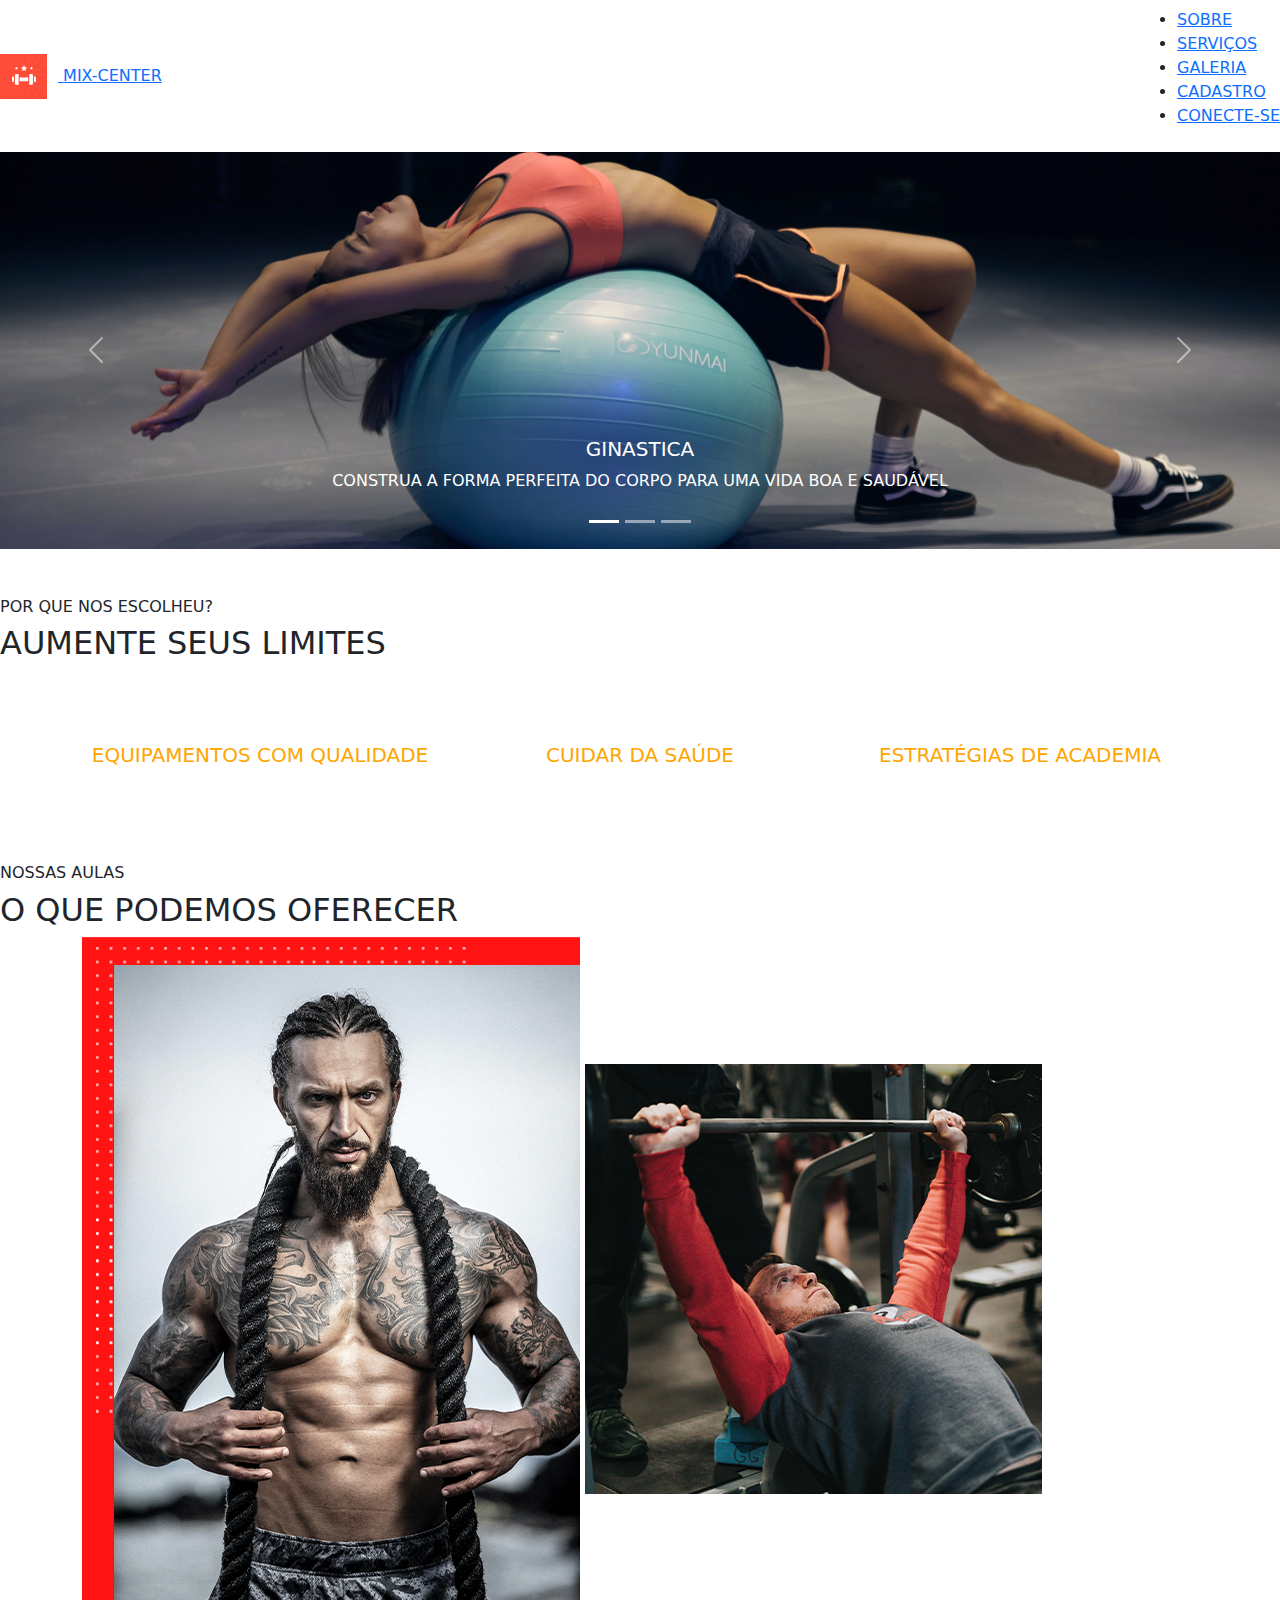
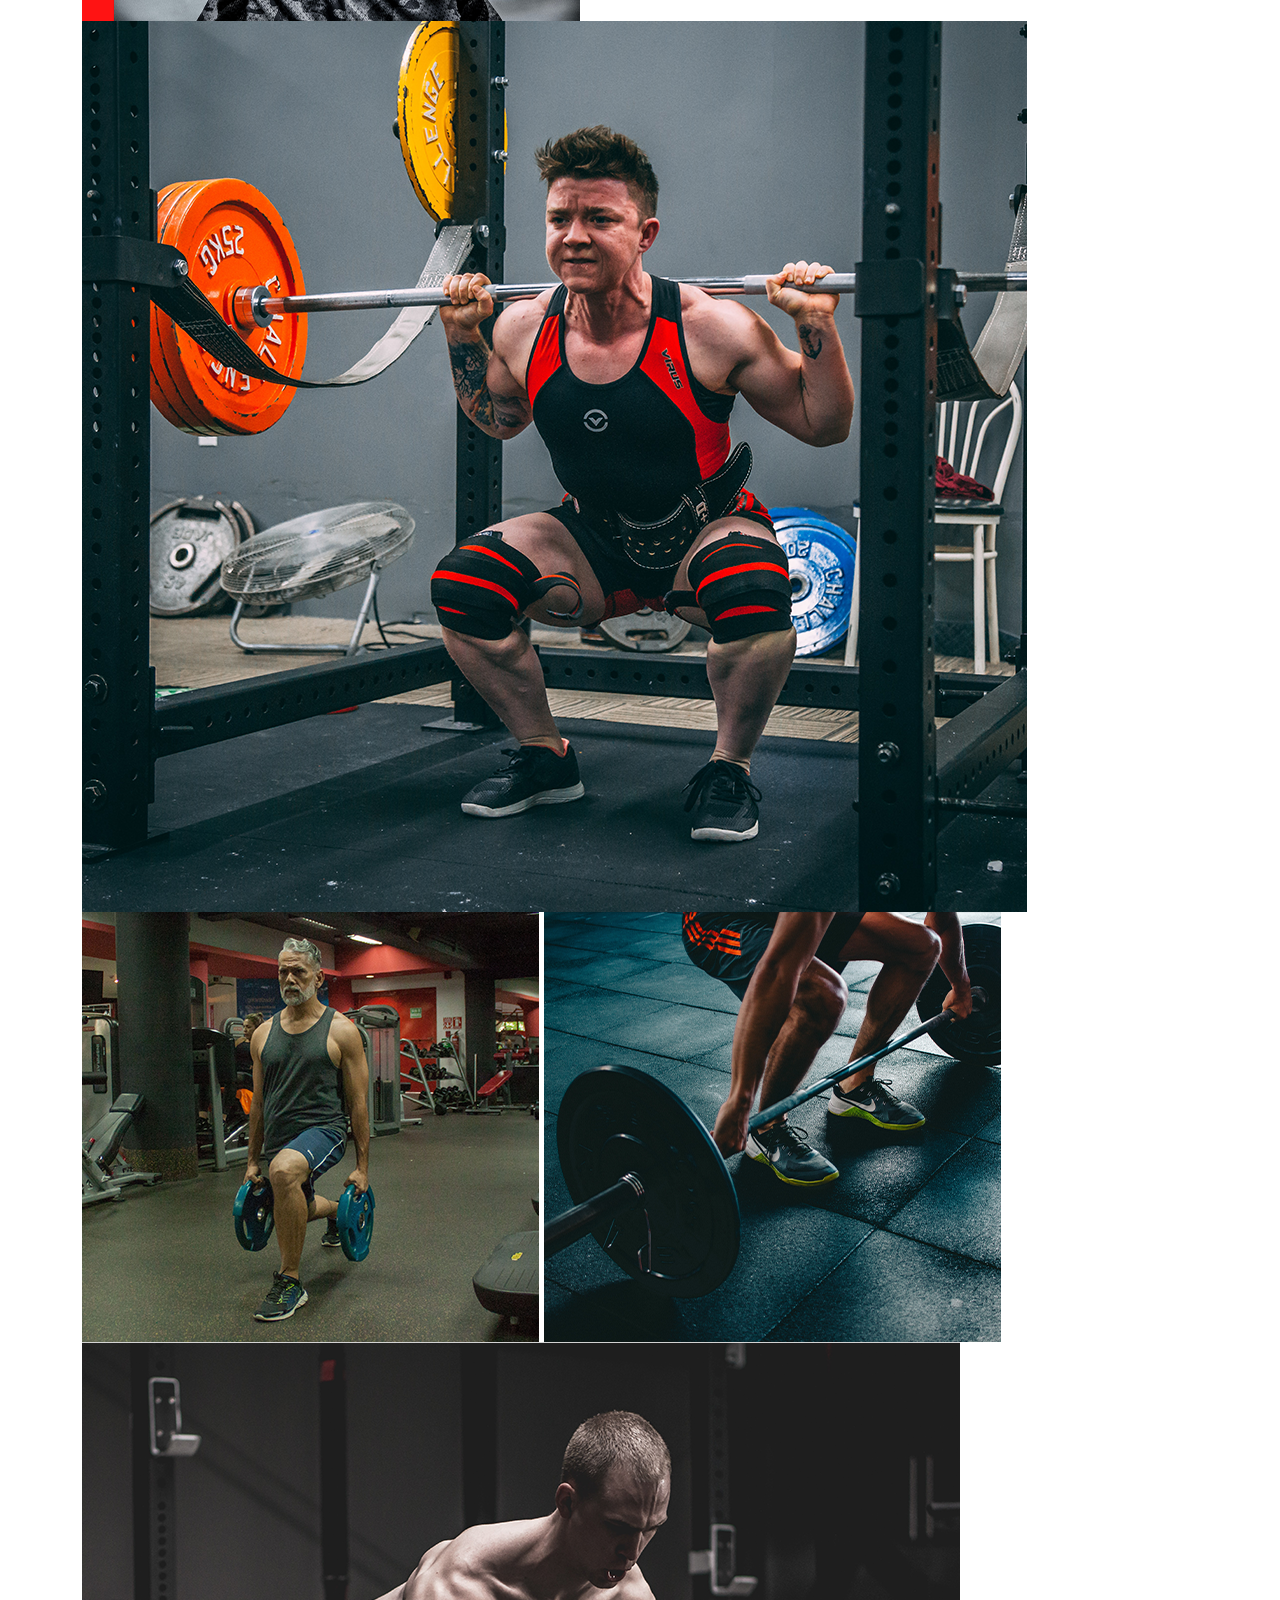
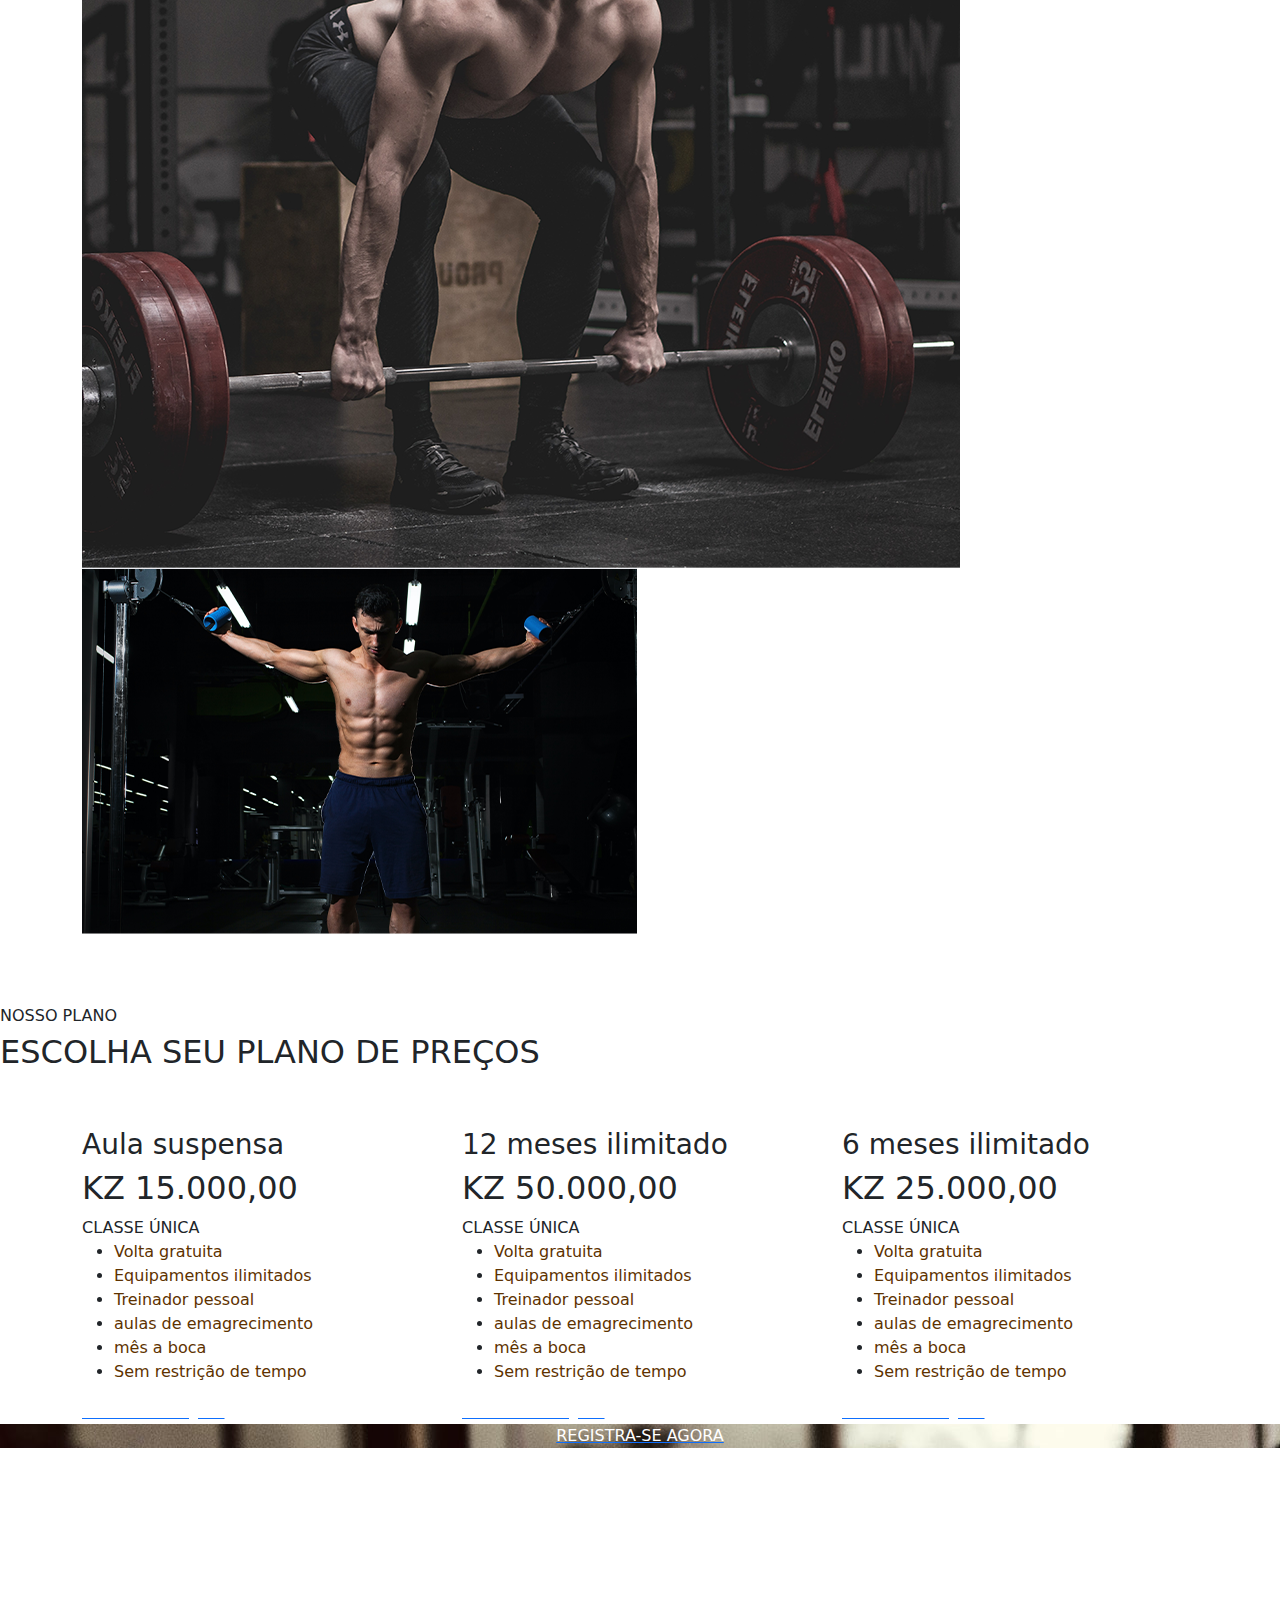
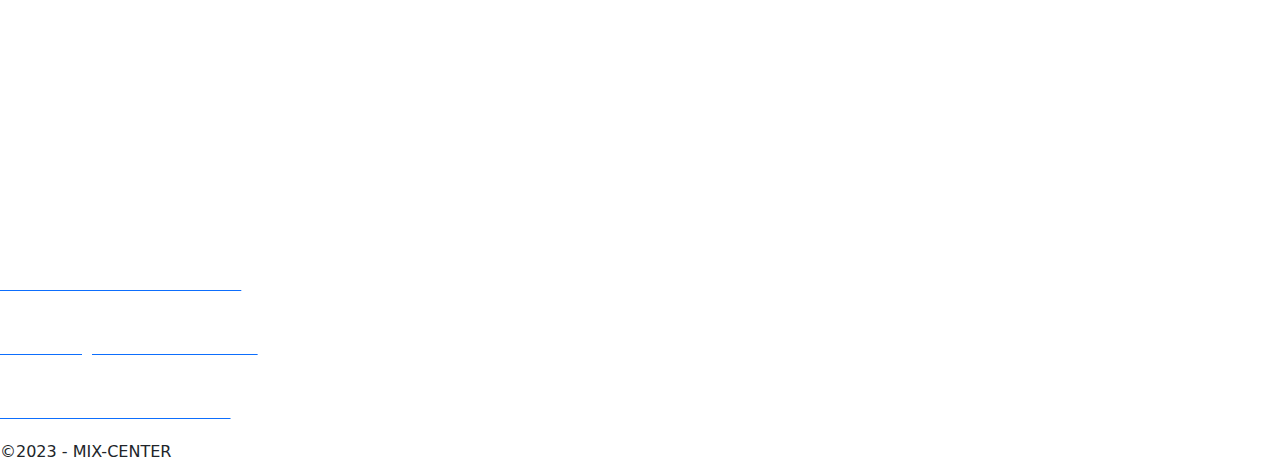
==== index.html @ 546411e1 "Adiciona Arquivos" ====
<!DOCTYPE html>
<html lang="en">
<head>
    <meta charset="UTF-8">
    <meta http-equiv="X-UA-Compatible" content="IE=edge">
    <meta name="viewport" content="width=device-width, initial-scale=1.0">
   <link rel="stylesheet" href="Css/bootstrap.min.css">
   <link rel="stylesheet" href="Css/Style.css">
   <link rel="stylesheet" href="Css/StyleMenu.css">
   <link rel="shortcut icon" href="icon/fitness.ico" type="image/x-icon">
   <link rel="stylesheet" href="fontawesome-free-6.2.1-web/css/all.min.css">
    <title>Pagina Inicial</title>
</head>
<body>
            <!-- Navegacao -->
    <header class="navbar">
        <div class="logo">
         <a href="index.html"> <img src="img/loder.png" alt="" class="logotipo" style="margin-right:11px;"> </a>   <a href="index.html">MIX-CENTER</a>
        </div>
        <nav>
           <ul>
            <li><a href="sobre.html">SOBRE</a></li>
            <li><a href="servicos.html">SERVIÇOS</a></li>
            <li><a href="galeria.html">GALERIA</a></li>
            <li><a href="cadastrar.html">CADASTRO</a></li>
            <li><a href="login.html">CONECTE-SE</a></li>
           </ul>
        </nav>
    </header>

        <!-- Fim da Navegacao -->

        <!-- Carrossel -->
        <div id="carouselExampleCaptions" class="carousel slide" data-bs-ride="carousel">
            <div class="carousel-indicators">
              <button type="button" data-bs-target="#carouselExampleCaptions" data-bs-slide-to="0" class="active" aria-current="true" aria-label="Slide 1"></button>
              <button type="button" data-bs-target="#carouselExampleCaptions" data-bs-slide-to="1" aria-label="Slide 2"></button>
              <button type="button" data-bs-target="#carouselExampleCaptions" data-bs-slide-to="2" aria-label="Slide 3"></button>
            </div>
            <div class="carousel-inner active">
              <div class="carousel-item active">
                <img src="img/mr-lee-f4RBYsY2hxA-unsplash.jpg" class="d-block w-100" alt="...">
                <div class="carousel-caption d-none d-md-block">
                  <h5>GINASTICA</h5>
                  <p>CONSTRUA A FORMA PERFEITA DO CORPO PARA UMA VIDA BOA E SAUDÁVEL</p>
                </div>
              </div>
              <div class="carousel-item">
                <img src="img/risen-wang-20jX9b35r_M-unsplash.jpg" class="d-block w-100" alt="...">
                <div class="carousel-caption d-none d-md-block">
                  <h5>ESTRATÉGIAS DE ACADEMIA</h5>
                  <p>COMECE PEQUENO, DEFINA METAS REALISTAS, METAS ALCANÇÁVEIS NÃO ACONTECEM DA NOITE PARA O DIA</p>
                </div>
              </div>

              <div class="carousel-item">
                <img src="img/sven-mieke-MsCgmHuirDo-unsplash.jpg" class="d-block w-100" alt="...">
                <div class="carousel-caption d-none d-md-block">
                  <h5>REGISTRE-SE AGORA PARA OBETR MAIS OFERTAS</h5>
                  <p>ONDE SAÚDE, BELEZA E BOA FORMA SE ENCONTRAM.</p>
                </div>
              </div>
            </div>
            <button class="carousel-control-prev" type="button" data-bs-target="#carouselExampleCaptions" data-bs-slide="prev">
              <span class="carousel-control-prev-icon" aria-hidden="true"></span>
              <span class="visually-hidden">Previous</span>
            </button>
            <button class="carousel-control-next" type="button" data-bs-target="#carouselExampleCaptions" data-bs-slide="next">
              <span class="carousel-control-next-icon" aria-hidden="true"></span>
              <span class="visually-hidden">Next</span>
            </button>
          </div>
      <!-- Fim do Carrossel -->

      <!-- Por que nos escolheu -->
    <div class="fundo">
        <div>
            <br>
            <br>
            <h6 class="Servicos1">POR QUE NOS ESCOLHEU?</h6>
            <h2 class="texto">AUMENTE SEUS LIMITES</h2>
            <div class="container">
                <div class="row">
                    <div class="col-lg-4 col-md-4 col-sm-6">
                        <div class="single-cat text-center mb-50">
                            <div class="cat-cap">
                                <i class="fa-solid fa-dumbbell" style="color: white; font-size: 48px;"></i>
                                <br>
                                <br>
                                <h5 class="letra">EQUIPAMENTOS COM QUALIDADE</h5>
                                <p class="fun">O SERVIÇO DE FRETE MARÍTIMO CRESCEU CONSIDERAVELMENTE NOS ÚLTIMOS ANOS.NÓS GASTAMOS TEMPO PARA KN.</p>
                            </div>
                        </div>
                    </div>
                    <div class="col-lg-4 col-md-4 col-sm-6">
                        <div class="single-cat text-center mb-50">
                            <div class="cat-icon">
                                <i class="flaticon-healthcare-and-medical"></i>
                            </div>
                            <div class="cat-cap">
                                <i class="fa-solid fa-heart-circle-check" style="color: white; font-size: 48px;"></i>
                                <br>
                                <br>
                                <h5 class="letra">CUIDAR DA SAÚDE</h5>
                                <p class="fun">CONSTRUA A FORMA PERFEITA DO CORPO PARA UMA VIDA BOA E SAUDÁVEL</p>
                            </div>
                        </div>
                    </div>
                    <div class="col-lg-4 col-md-4 col-sm-6">
                        <div class="single-cat text-center mb-50">
                            <div class="cat-icon">
                                <i class="flaticon-clock"></i>
                            </div>
                            <div class="cat-cap">
                                <i class="fa-solid fa-trophy" style="color: white; font-size: 48px;"></i>
                                <br>
                                <br>
                                <h5 class="letra">ESTRATÉGIAS DE ACADEMIA</h5>
                                <p class="fun">COMECE PEQUENO, DEFINA METAS REALISTAS, METAS ALCANÇÁVEIS NÃO ACONTECEM DA NOITE PARA O DIA</p>
                            </div>
                        </div>
                    </div>
                </div>
            </div>
        </div>

        <!-- Fim da escolha -->

        <!-- Nossas aulas -->
        <div>
            <h6 class="Servicos1">NOSSAS AULAS</h6>
            <h2 class="texto">O QUE PODEMOS OFERECER</h2>
            <div class="container">
                <img src="img/about.png" alt="">
                <img src="img/gallery3.png" alt="">
                <img src="img/gallery1.png" alt="">
                <img src="img/gallery5.png" alt="">
                <img src="img/gallery4.png" alt="">
                <img src="img/contact_form.png" alt="">
                <img src="img/blog2.png" alt="">
            </div>
        </div>
        <br>
    </div>
    <!-- Fim da escolha -->

    <!-- Precario -->
    <div class="preco">
        <br>
        <br>
        <h6 class="Servicos1">NOSSO PLANO</h6>
        <h2 class="texto">ESCOLHA SEU PLANO DE PREÇOS</h2>
        <br>
        <br>
        <div class="container">
            <div class="row">

                <div class="col-lg-4 col-md-8  hov">
                    <div class="ps-item">
                    <h3><font style="vertical-align: inherit;"><font style="vertical-align: inherit;">Aula suspensa</font></font></h3>
                    <div class="pi-price">
                    <h2><font style="vertical-align: inherit;"><font style="vertical-align: inherit;">KZ 15.000,00</font></font></h2>
                    <span><font style="vertical-align: inherit;"><font style="vertical-align: inherit;">CLASSE ÚNICA</font></font></span>
                    </div>
                    <ul>
                    <li><font style="vertical-align: inherit;"><font style="color: rgb(94, 50, 0);">Volta gratuita</font></font></li>
                    <li><font style="vertical-align: inherit;"><font style="color: rgb(94, 50, 0);">Equipamentos ilimitados</font></font></li>
                    <li><font style="vertical-align: inherit;"><font style="color: rgb(94, 50, 0);">Treinador pessoal</font></font></li>
                    <li><font style="vertical-align: inherit;"><font style="color: rgb(94, 50, 0);">aulas de emagrecimento</font></font></li>
                    <li><font style="vertical-align: inherit;"><font style="color: rgb(94, 50, 0);">mês a boca</font></font></li>
                    <li><font style="vertical-align: inherit;"><font style="color: rgb(94, 50, 0);">Sem restrição de tempo</font></font></li>
                    </ul>
                    <a href="cadastrar.html" class="primary-btn pricing-btn"><font style="color: white;"><font style="vertical-align: inherit;">Inscreva-se agora</font></font></a>
                    <a href="cadastrar.html" class="thumb-icon"><i class="fa fa-picture-o"></i></a>
                    </div>
                    </div>


                    <div class="col-lg-4 col-md-8 hov">
                        <div class="ps-item">
                        <h3><font style="vertical-align: inherit;"><font style="vertical-align: inherit;">12 meses ilimitado</font></font></h3>
                        <div class="pi-price">
                        <h2><font style="vertical-align: inherit;"><font style="vertical-align: inherit;">KZ 50.000,00</font></font></h2>
                        <span><font style="vertical-align: inherit;"><font style="vertical-align: inherit;">CLASSE ÚNICA</font></font></span>
                        </div>
                        <ul>
                        <li><font style="vertical-align: inherit;"><font style="color: rgb(94, 50, 0);">Volta gratuita</font></font></li>
                        <li><font style="vertical-align: inherit;"><font style="color: rgb(94, 50, 0);">Equipamentos ilimitados</font></font></li>
                        <li><font style="vertical-align: inherit;"><font style="color: rgb(94, 50, 0);">Treinador pessoal</font></font></li>
                        <li><font style="vertical-align: inherit;"><font style="color: rgb(94, 50, 0);">aulas de emagrecimento</font></font></li>
                        <li><font style="vertical-align: inherit;"><font style="color: rgb(94, 50, 0);">mês a boca</font></font></li>
                        <li><font style="vertical-align: inherit;"><font style="color: rgb(94, 50, 0);">Sem restrição de tempo</font></font></li>
                        </ul>
                        <a href="cadastrar.html" class="primary-btn pricing-btn"><font style="color: white;"><font style="vertical-align: inherit;">Inscreva-se agora</font></font></a>
                        <a href="cadastrar.html" class="thumb-icon"><i class="fa fa-picture-o"></i></a>
                        </div>
                        </div>

                        <div class="col-lg-4 col-md-8  hov">
                            <div class="ps-item">
                            <h3><font style="vertical-align: inherit;"><font style="vertical-align: inherit;">6 meses ilimitado</font></font></h3>
                            <div class="pi-price">
                            <h2><font style="vertical-align: inherit;"><font style="vertical-align: inherit;">KZ 25.000,00</font></font></h2>
                            <span><font style="vertical-align: inherit;"><font style="vertical-align: inherit;">CLASSE ÚNICA</font></font></span>
                            </div>
                            <ul>
                            <li><font style="vertical-align: inherit;"><font style="color: rgb(94, 50, 0);">Volta gratuita</font></font></li>
                            <li><font style="vertical-align: inherit;"><font style="color: rgb(94, 50, 0);">Equipamentos ilimitados</font></font></li>
                            <li><font style="vertical-align: inherit;"><font style="color: rgb(94, 50, 0);">Treinador pessoal</font></font></li>
                            <li><font style="vertical-align: inherit;"><font style="color: rgb(94, 50, 0);">aulas de emagrecimento</font></font></li>
                            <li><font style="vertical-align: inherit;"><font style="color: rgb(94, 50, 0);">mês a boca</font></font></li>
                            <li><font style="vertical-align: inherit;"><font style="color: rgb(94, 50, 0);">Sem restrição de tempo</font></font></li>
                            </ul>
                            <a href="cadastrar.html" class="primary-btn pricing-btn"><font style="color: white;"><font style="vertical-align: inherit;">Inscreva-se agora</font></font></a>
                            <a href="cadastrar.html" class="thumb-icon"><i class="fa fa-picture-o"></i></a>
                            </div>
                            </div>


            </div>
        </div>
    </div>

    <!-- Fim do precario -->

    <!-- banner -->
    <section class="banner-section set-bg" data-setbg="img/jonathan-borba-0KGct860xWA-unsplash.jpg" style="background-image: url(&quot;img/jonathan-borba-0KGct860xWA-unsplash.jpg&quot;);">
        <div class="container">
        <div class="row">
        <div class="col-lg-12 text-center">
        <div class="bs-text">
        <a href="cadastrar.html" class="primary-btn  btn-normal"><font style="color: white;"><font style="vertical-align: inherit;">REGISTRA-SE AGORA</font></font></a>
        </div>
        </div>
        </div>
        </div>
        </section>

        <!-- fim do banner -->

    
<!-- Contacto -->
    <div class="fundo1">
        <br>
        <div class="container1">
       
        <div class="cat-cap">
             <i class="fa-sharp fa-solid fa-location-dot" style="color: white; font-size: 20px;"></i><p class="fun">LUANDA-TALATONA</p> 
             <i class="fa-solid fa-phone" style="color: white; font-size: 20px;"></i><p class="fun">935-555-500</p> 
             <i class="fa-sharp fa-solid fa-envelope"style="color: white; font-size: 20px;"></i><p class="fun">mixcenter@gmail.com</p> 
            </div> 

            <div class="cat-cap">
                <i class="fa-solid fa-business-time" style="color: white; font-size: 20px;"></i><p class="fun">SEG. TER. QUAR: 5:50 - 19:50</p>
                <p style="color: white; font-size: 16px;">QUI. SEX: 5:30 - 20:10</p>
                <p style="color: white; font-size: 16px;">SÁB. 5:40 - 22:10</p>
                <p style="color: white; font-size: 16px;">DOM. 6:05 - 21:00</p>  
               </div>

               <div class="cat-cap">
               <a href="#" target="_blank"> <i class="fa-brands fa-facebook" style="color: white; font-size: 20px;"></i><p class="fun">www.facebook.com/mixcenter</p> </a>
                <a href="#" target="_blank"><i class="fa-brands fa-instagram" style="color: white; font-size: 20px;"></i><p class="fun">www.instagram.com/mix_center</p> </a>
                <a href="#" target="_blank"><i class="fa-brands fa-linkedin"style="color: white; font-size: 20px;"></i><p class="fun">www.linkedin.com/mixcenter</p> </a>
               </div>
        </div>


</div>
    <!-- Fim do Contacto -->

   <footer>    
    &COPY;2023 - MIX-CENTER
   </footer>
   <script src="js/bootstrap.js"></script>
</body>
</html>
---- Css/StyleMenu.css ----
.letra{
    color: orange;
}
.fun{
    color: white;
}
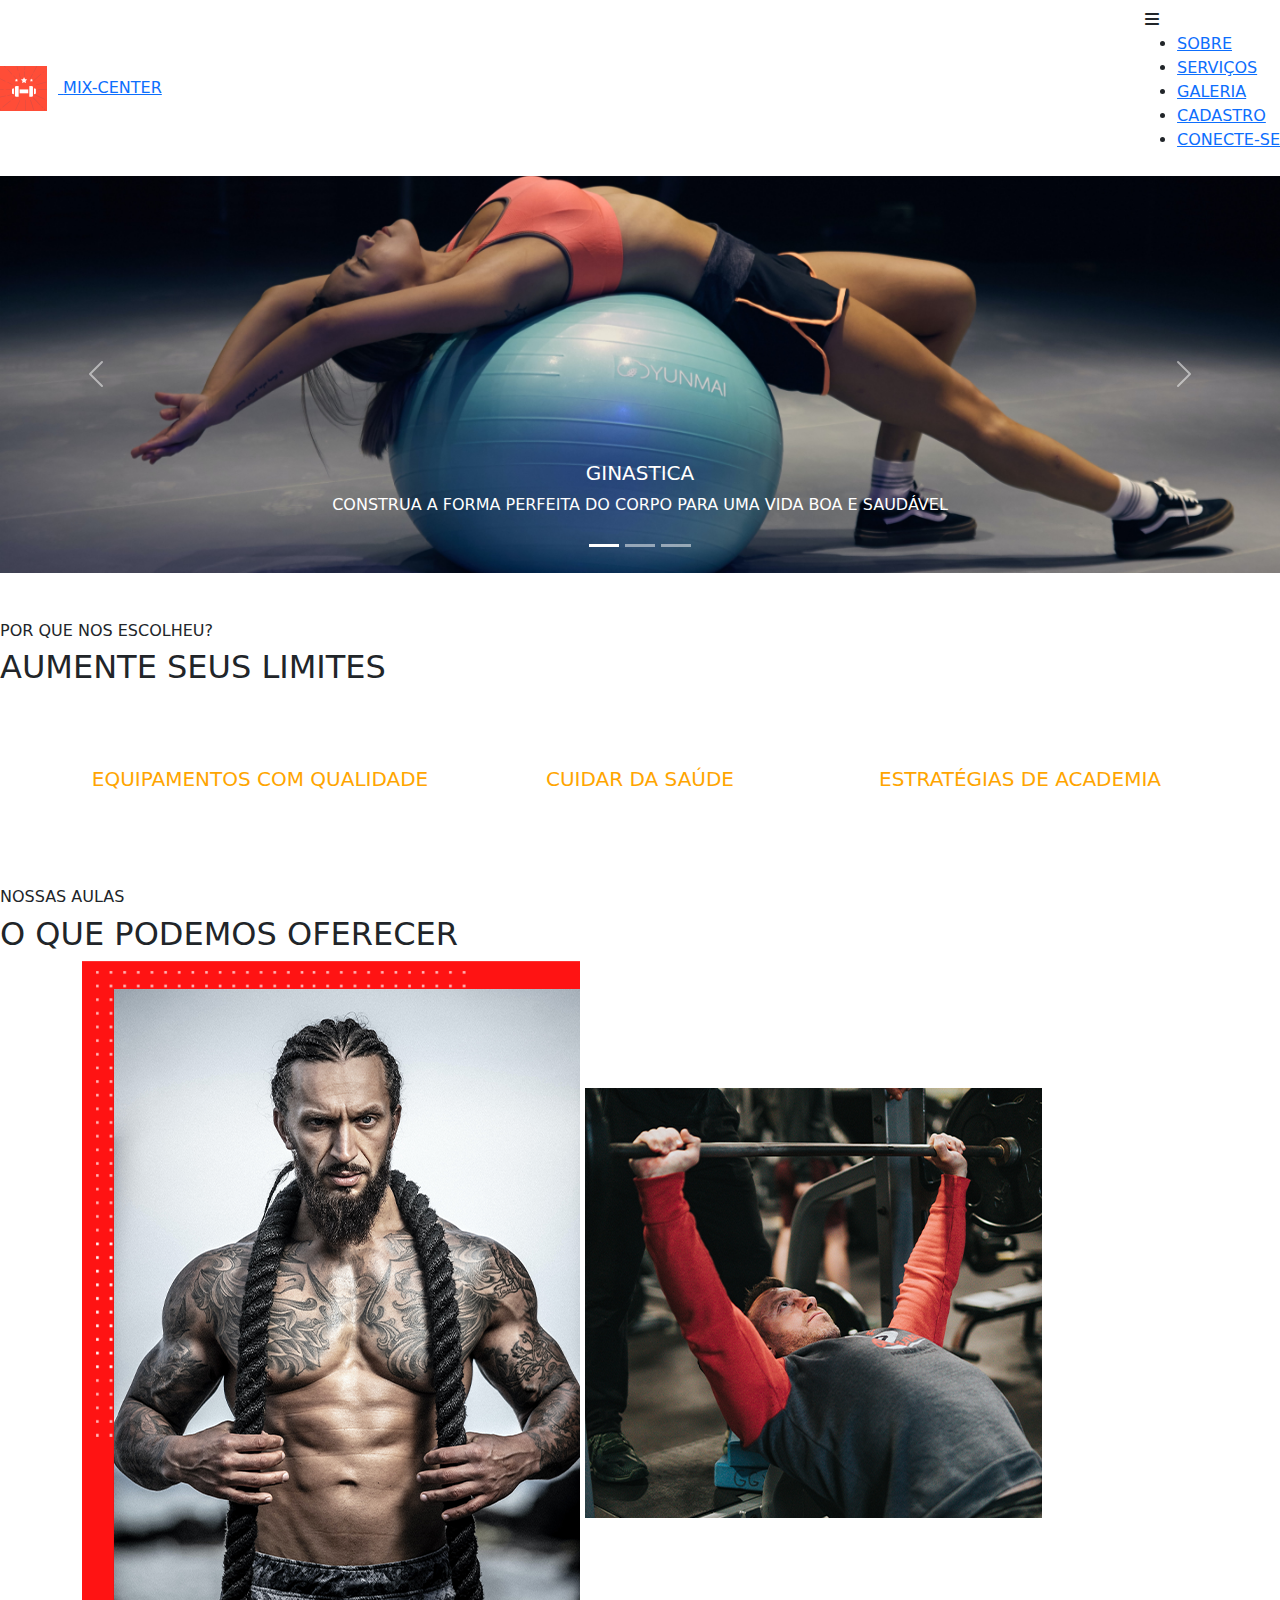
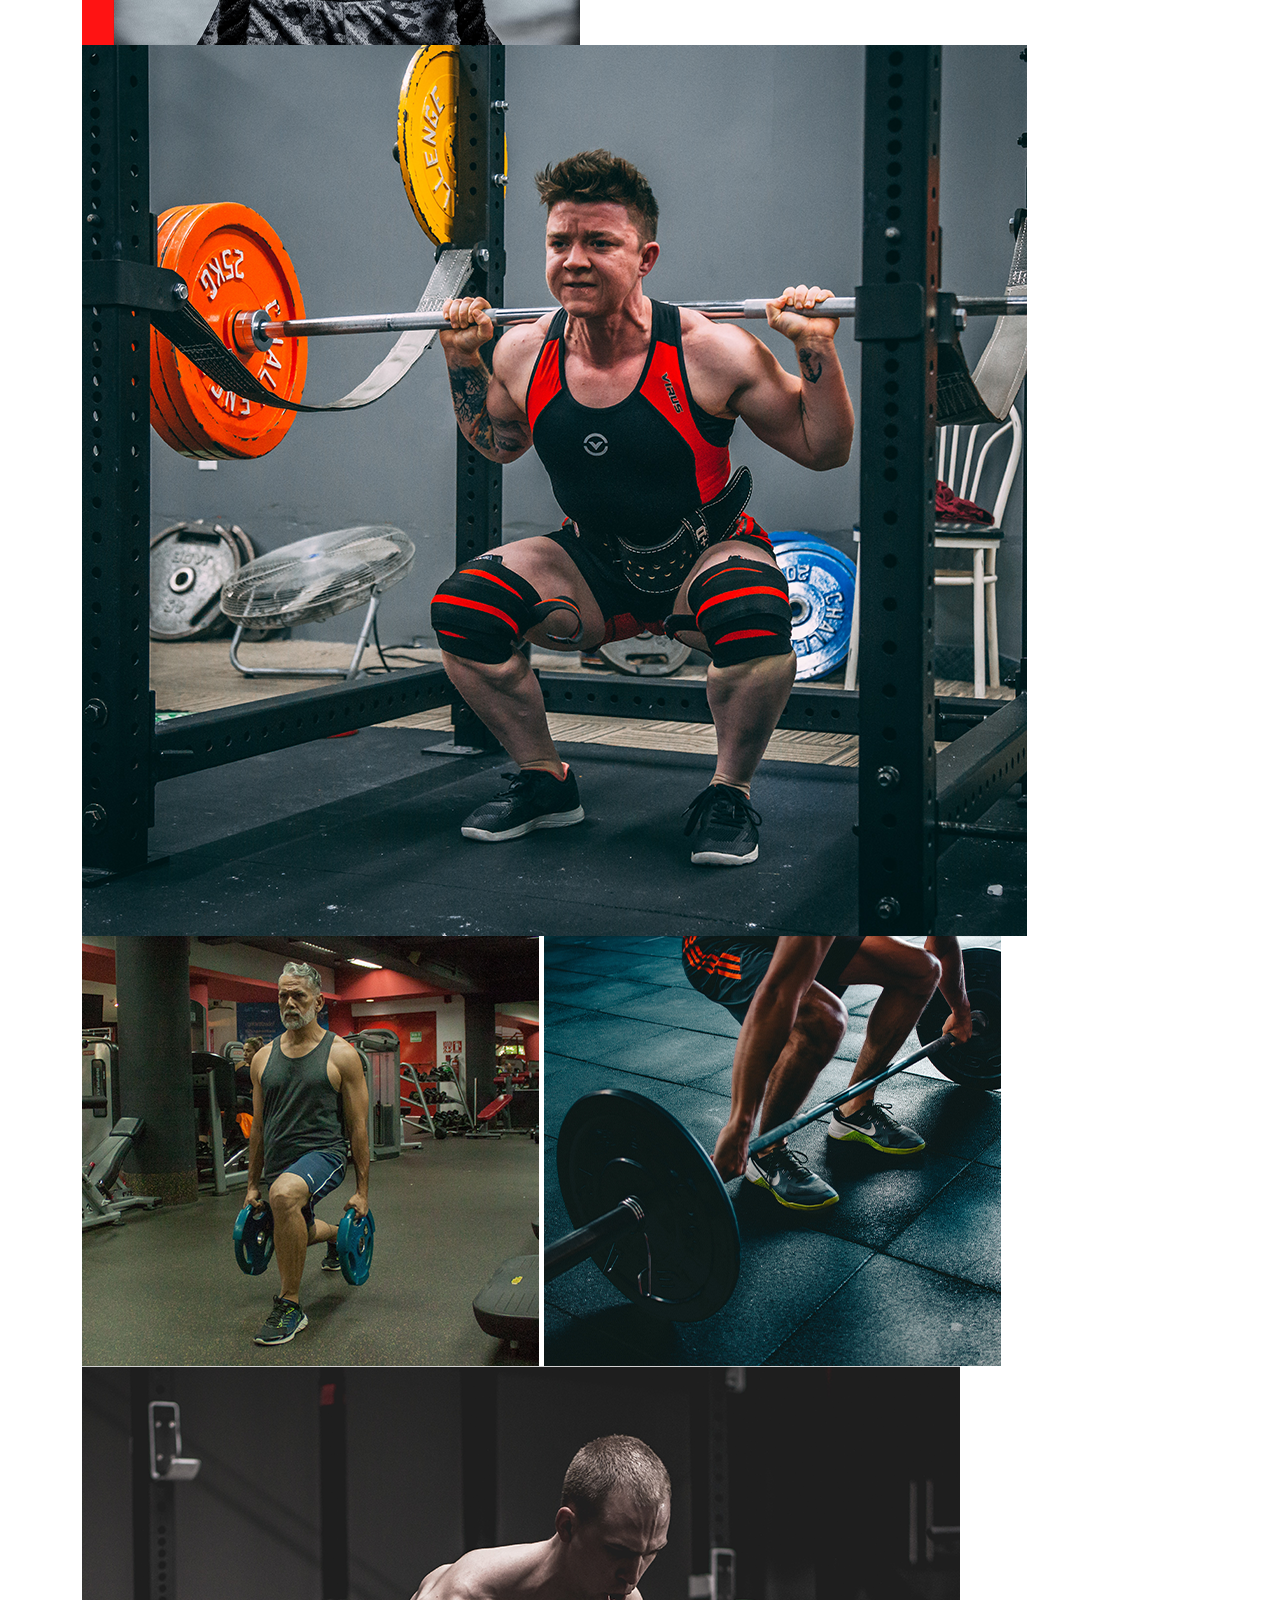
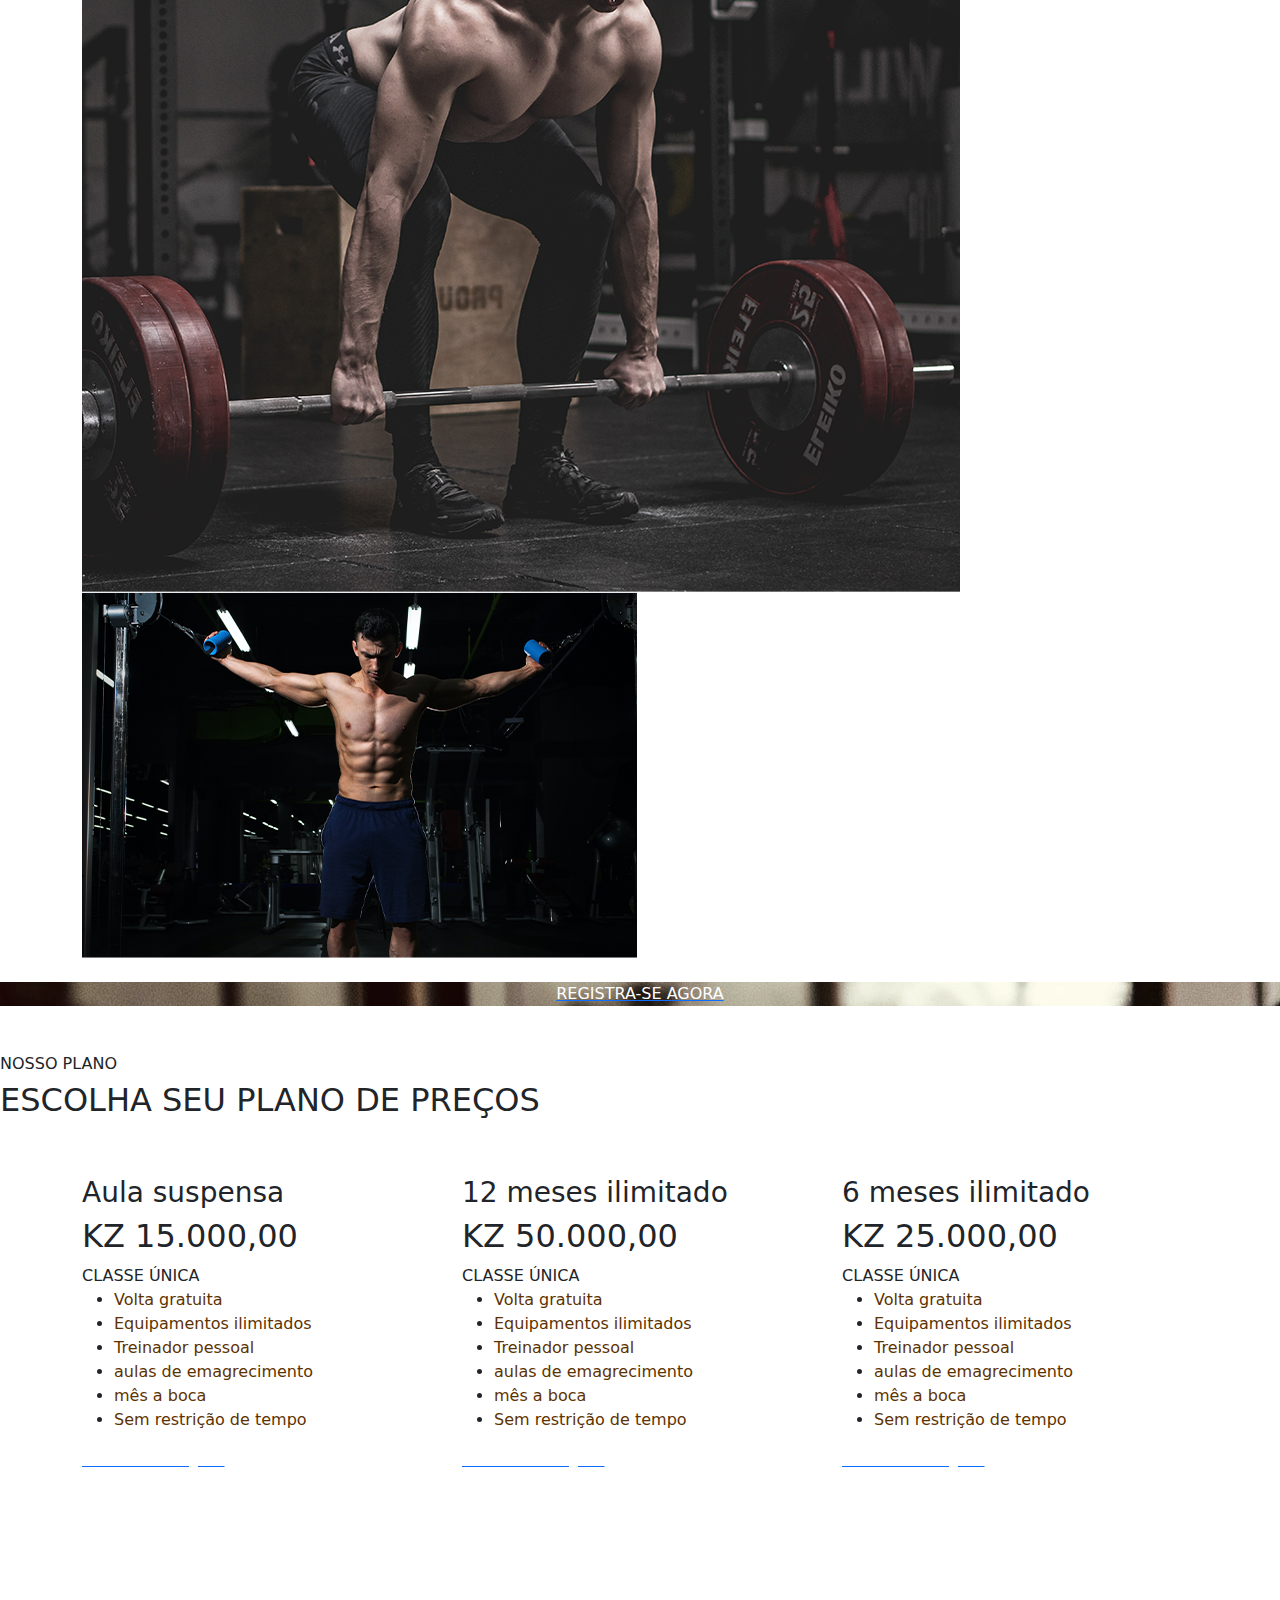
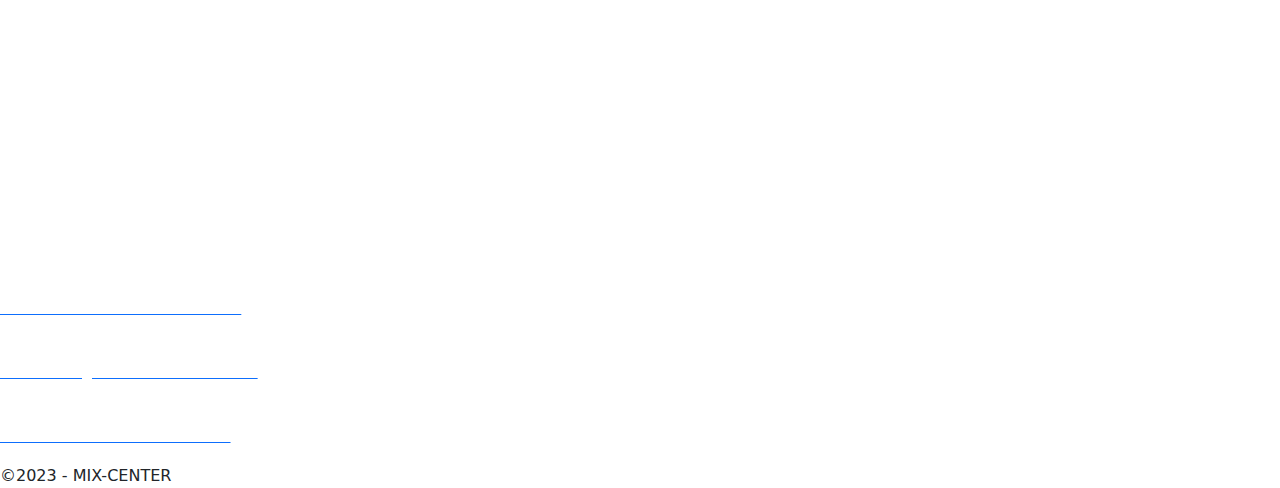
==== commit ee0de060: "Atualização Nav" ====
--- a/index.html
+++ b/index.html
@@ -7,7 +7,7 @@
    <link rel="stylesheet" href="Css/bootstrap.min.css">
    <link rel="stylesheet" href="Css/Style.css">
    <link rel="stylesheet" href="Css/StyleMenu.css">
-   <link rel="shortcut icon" href="icon/fitness.ico" type="image/x-icon">
+   <link rel="shortcut icon" href="icon/loder.ico" type="image/x-icon">
    <link rel="stylesheet" href="fontawesome-free-6.2.1-web/css/all.min.css">
     <title>Pagina Inicial</title>
 </head>
@@ -15,9 +15,12 @@
             <!-- Navegacao -->
     <header class="navbar">
         <div class="logo">
-         <a href="index.html"> <img src="img/loder.png" alt="" class="logotipo" style="margin-right:11px;"> </a>   <a href="index.html">MIX-CENTER</a>
+         <a href="index.html"> <img src="img/loder.png" alt="" class="logotipo" style="margin-right:11px;"> </a><a href="index.html">MIX-CENTER</a>
         </div>
         <nav>
+            <div class="menu-btn">
+                <i class="fa-solid fa-bars" onclick="menuShow()"></i>
+            </div>
            <ul>
             <li><a href="sobre.html">SOBRE</a></li>
             <li><a href="servicos.html">SERVIÇOS</a></li>
@@ -144,6 +147,21 @@
     </div>
     <!-- Fim da escolha -->
 
+    <!-- banner -->
+    <section class="banner-section set-bg" data-setbg="img/jonathan-borba-0KGct860xWA-unsplash.jpg" style="background-image: url(&quot;img/jonathan-borba-0KGct860xWA-unsplash.jpg&quot;);">
+        <div class="container">
+        <div class="row">
+        <div class="col-lg-12 text-center">
+        <div class="bs-text">
+        <a href="cadastrar.html" class="primary-btn  btn-normal"><font style="color: white;"><font style="vertical-align: inherit;">REGISTRA-SE AGORA</font></font></a>
+        </div>
+        </div>
+        </div>
+        </div>
+        </section>
+
+        <!-- fim do banner -->
+
     <!-- Precario -->
     <div class="preco">
         <br>
@@ -223,20 +241,7 @@
 
     <!-- Fim do precario -->
 
-    <!-- banner -->
-    <section class="banner-section set-bg" data-setbg="img/jonathan-borba-0KGct860xWA-unsplash.jpg" style="background-image: url(&quot;img/jonathan-borba-0KGct860xWA-unsplash.jpg&quot;);">
-        <div class="container">
-        <div class="row">
-        <div class="col-lg-12 text-center">
-        <div class="bs-text">
-        <a href="cadastrar.html" class="primary-btn  btn-normal"><font style="color: white;"><font style="vertical-align: inherit;">REGISTRA-SE AGORA</font></font></a>
-        </div>
-        </div>
-        </div>
-        </div>
-        </section>
-
-        <!-- fim do banner -->
+    
 
     
 <!-- Contacto -->
@@ -272,5 +277,6 @@
     &COPY;2023 - MIX-CENTER
    </footer>
    <script src="js/bootstrap.js"></script>
+   <script src="js/main.js"></script>
 </body>
 </html>
